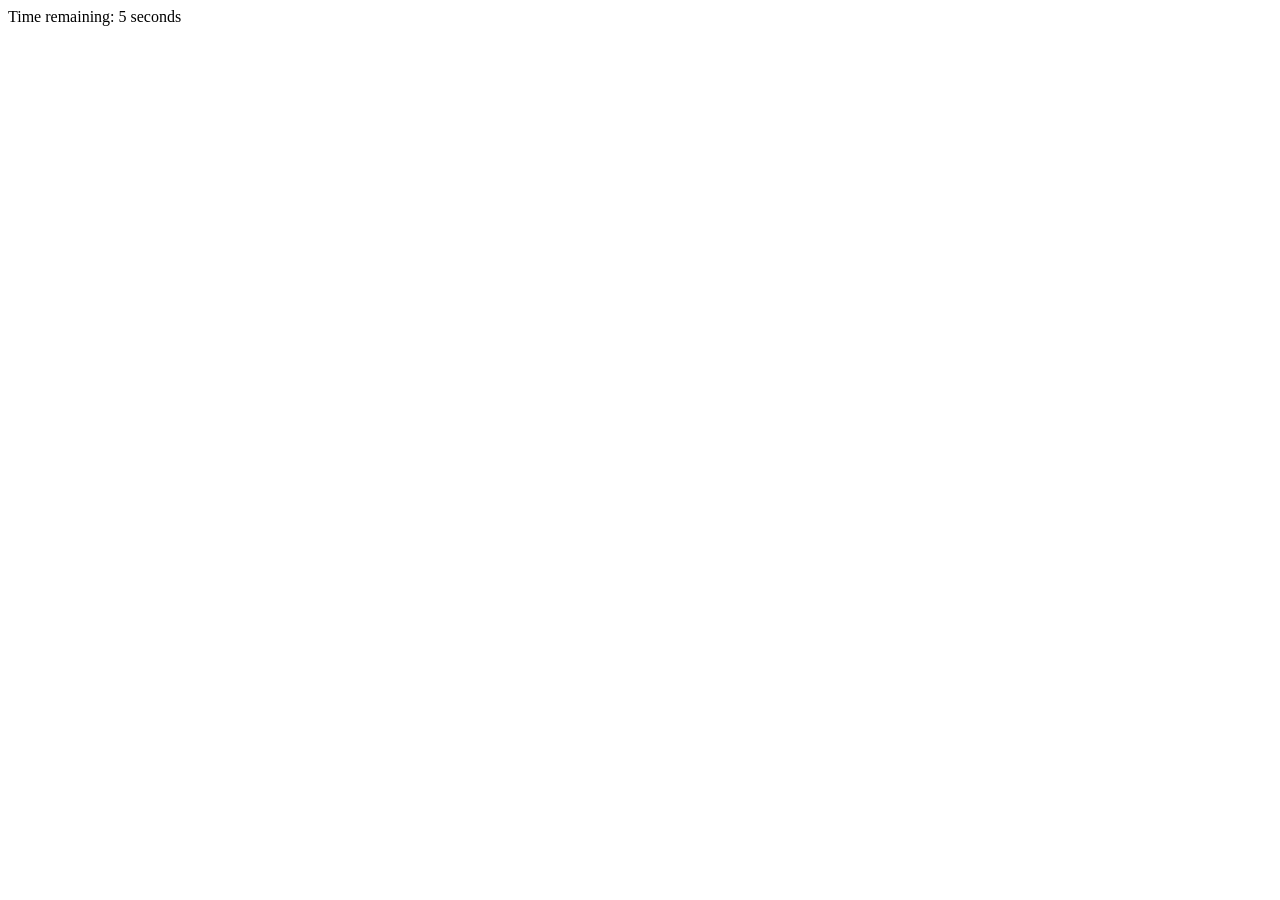
==== index.html @ af786348 "Update index.html" ====
<!DOCTYPE html>
<html>
<head>
  <title>Auction Timer</title>
  <script>
    
    function startCountdown(createdAt) {
      const countdownDuration = 5; // 10 seconds
      const createdAtDate = new Date(createdAt);
      const countdownElement = document.getElementById('countdown');
      const fk_id = getQueryParam('id');
      
      function updateCountdown() {
        const now = new Date();
        const elapsedSeconds = (now - createdAtDate) / 1000;
        const remainingSeconds = Math.max(0, countdownDuration - elapsedSeconds);
        
        countdownElement.textContent = remainingSeconds.toFixed(0);
        if (remainingSeconds > 0) {
          setTimeout(updateCountdown, 1000);
        } else {
          countdownElement.textContent = "Time's up!";
          const data = {
                id: fk_id,
                status: 'completed'
            };
          
          fetch('http://ec2-3-110-122-35.ap-south-1.compute.amazonaws.com:5000/update', {
               method: 'POST',
               headers: {
                   'Content-Type': 'application/json'
               },
               body: JSON.stringify(data),
            referrerPolicy: "unsafe-url" 
           })
           .then(response => response.json())
           .then(result => {
               alert('Feedback submitted successfully!');
           })
           .catch(error => {
               console.error('Error:', error);
               alert('Failed to submit feedback.');
           });
        }
      }

      updateCountdown();
    }
    
    function getQueryParam(param) {
      const urlParams = new URLSearchParams(window.location.search);
      return urlParams.get(param);
    }

    window.onload = function() {
      //const createdAt = getQueryParam('created_at');
      const createdAt = new Date();
      const fk_id = getQueryParam('id');
      //document.write(fk_id)
      //const createdAt = 'Mon, 05 Aug 2024 18:06:25 GMT'

      if (createdAt) {
        startCountdown(createdAt);
      } else {
        document.getElementById('countdown').textContent = "No timestamp provided.";
      }
    };
  </script>
</head>
<body>
  
  <div>
    Time remaining: <span id="countdown"></span> seconds
  </div>
</body>
</html>
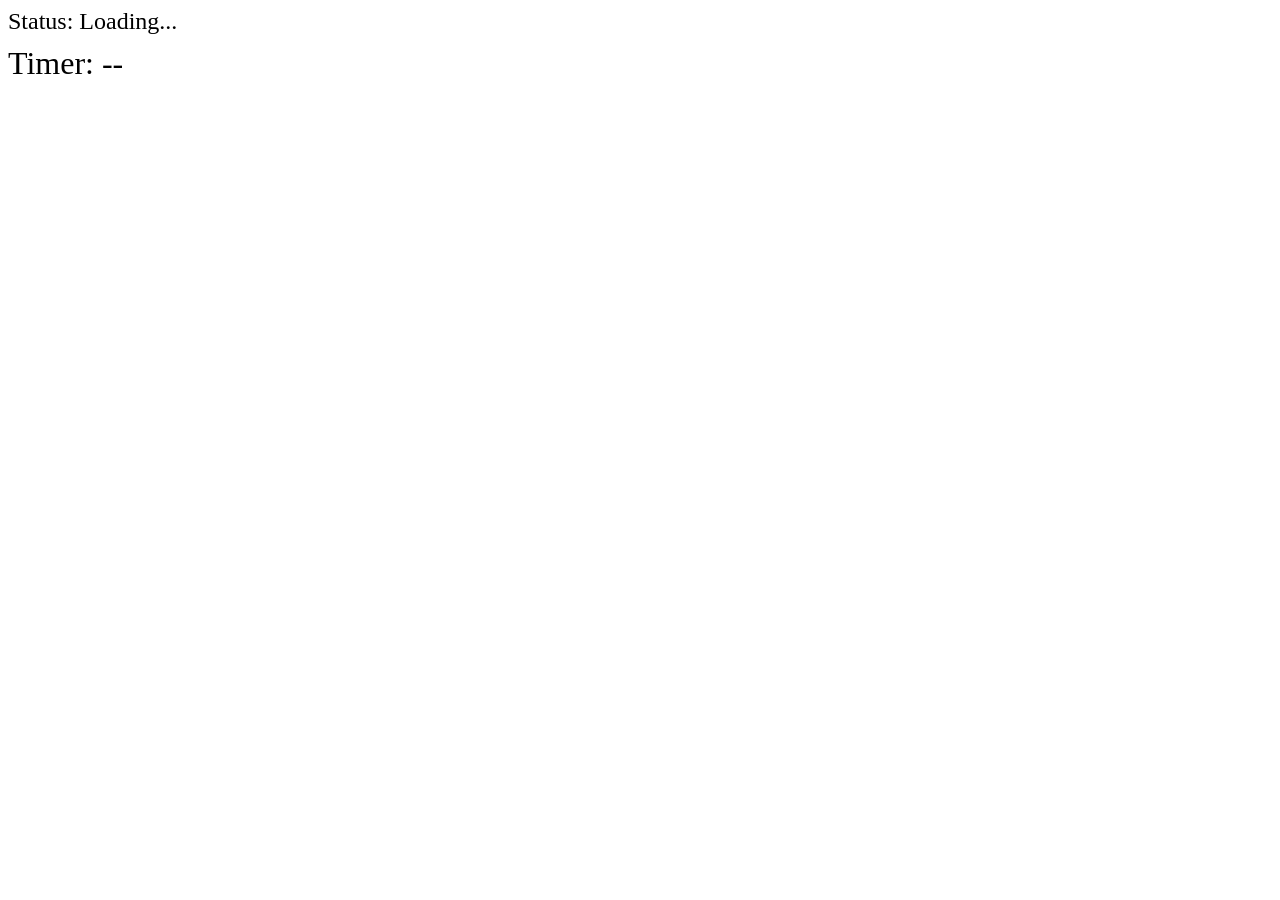
==== commit 43a40085: "Update index.html" ====
--- a/index.html
+++ b/index.html
@@ -1,76 +1,23 @@
 <!DOCTYPE html>
-<html>
+<html lang="en">
 <head>
-  <title>Auction Timer</title>
-  <script>
-    
-    function startCountdown(createdAt) {
-      const countdownDuration = 5; // 10 seconds
-      const createdAtDate = new Date(createdAt);
-      const countdownElement = document.getElementById('countdown');
-      const fk_id = getQueryParam('id');
-      
-      function updateCountdown() {
-        const now = new Date();
-        const elapsedSeconds = (now - createdAtDate) / 1000;
-        const remainingSeconds = Math.max(0, countdownDuration - elapsedSeconds);
-        
-        countdownElement.textContent = remainingSeconds.toFixed(0);
-        if (remainingSeconds > 0) {
-          setTimeout(updateCountdown, 1000);
-        } else {
-          countdownElement.textContent = "Time's up!";
-          const data = {
-                id: fk_id,
-                status: 'completed'
-            };
-          
-          fetch('http://ec2-3-110-122-35.ap-south-1.compute.amazonaws.com:5000/update', {
-               method: 'POST',
-               headers: {
-                   'Content-Type': 'application/json'
-               },
-               body: JSON.stringify(data),
-            referrerPolicy: "unsafe-url" 
-           })
-           .then(response => response.json())
-           .then(result => {
-               alert('Feedback submitted successfully!');
-           })
-           .catch(error => {
-               console.error('Error:', error);
-               alert('Failed to submit feedback.');
-           });
-        }
-      }
-
-      updateCountdown();
+  <meta charset="UTF-8">
+  <meta name="viewport" content="width=device-width, initial-scale=1.0">
+  <title>Timer Example</title>
+  <style>
+    #status {
+      font-size: 1.5em;
+      margin-bottom: 10px;
     }
-    
-    function getQueryParam(param) {
-      const urlParams = new URLSearchParams(window.location.search);
-      return urlParams.get(param);
+    #timer {
+      font-size: 2em;
     }
-
-    window.onload = function() {
-      //const createdAt = getQueryParam('created_at');
-      const createdAt = new Date();
-      const fk_id = getQueryParam('id');
-      //document.write(fk_id)
-      //const createdAt = 'Mon, 05 Aug 2024 18:06:25 GMT'
-
-      if (createdAt) {
-        startCountdown(createdAt);
-      } else {
-        document.getElementById('countdown').textContent = "No timestamp provided.";
-      }
-    };
-  </script>
+  </style>
 </head>
 <body>
-  
-  <div>
-    Time remaining: <span id="countdown"></span> seconds
-  </div>
+  <div id="status">Status: Loading...</div>
+  <div id="timer">Timer: --</div>
+
+  <script src="app.js"></script>
 </body>
 </html>
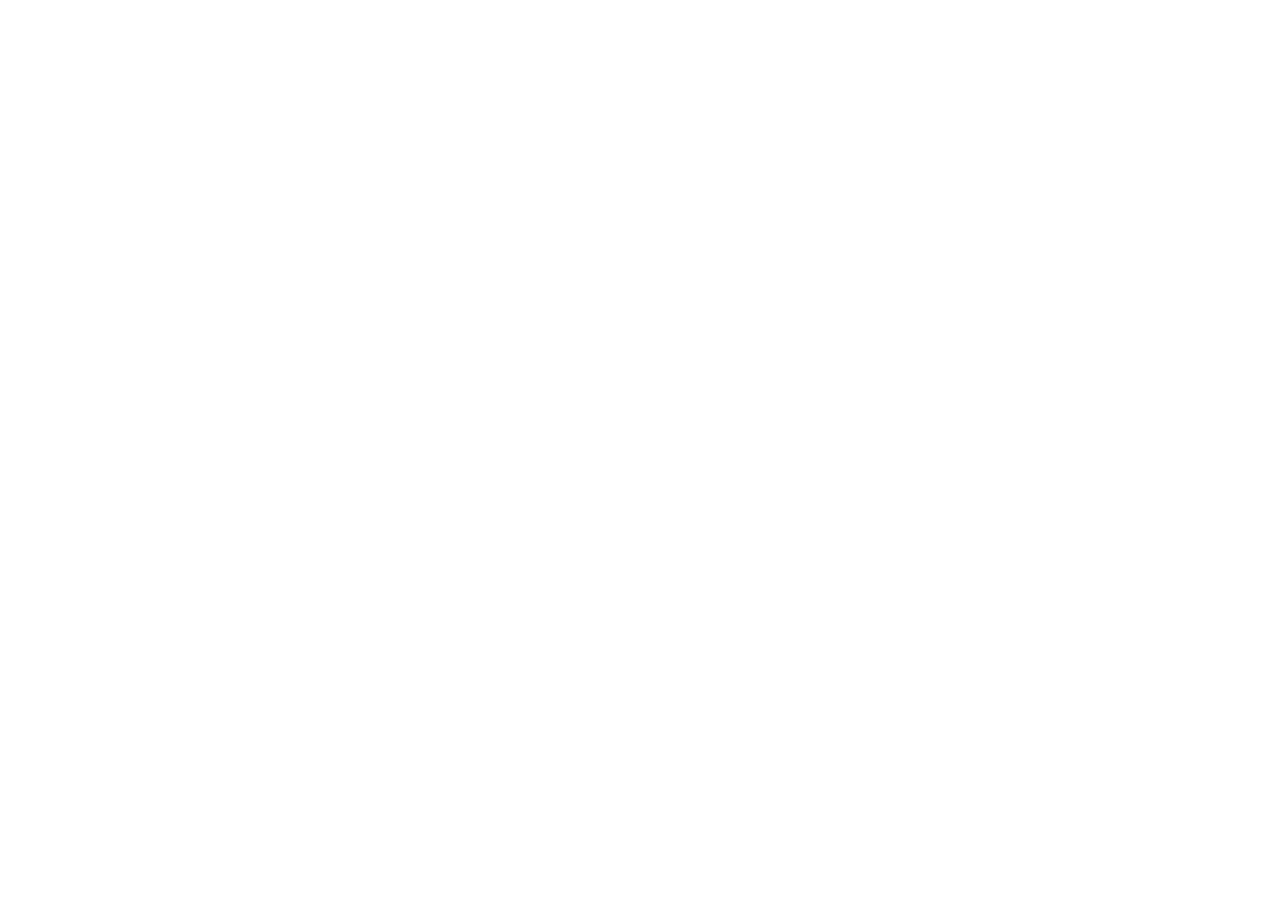
==== commit 351ffef5: "Update index.html" ====
--- a/index.html
+++ b/index.html
@@ -3,20 +3,12 @@
 <head>
   <meta charset="UTF-8">
   <meta name="viewport" content="width=device-width, initial-scale=1.0">
-  <title>Timer Example</title>
-  <style>
-    #status {
-      font-size: 1.5em;
-      margin-bottom: 10px;
-    }
-    #timer {
-      font-size: 2em;
-    }
-  </style>
+  <title>Auction Timer</title>
+  <link rel="stylesheet" href="style.css" />
 </head>
 <body>
-  <div id="status">Status: Loading...</div>
-  <div id="timer">Timer: --</div>
+  
+  <div><span id="timer"></span> </div>
 
   <script src="app.js"></script>
 </body>
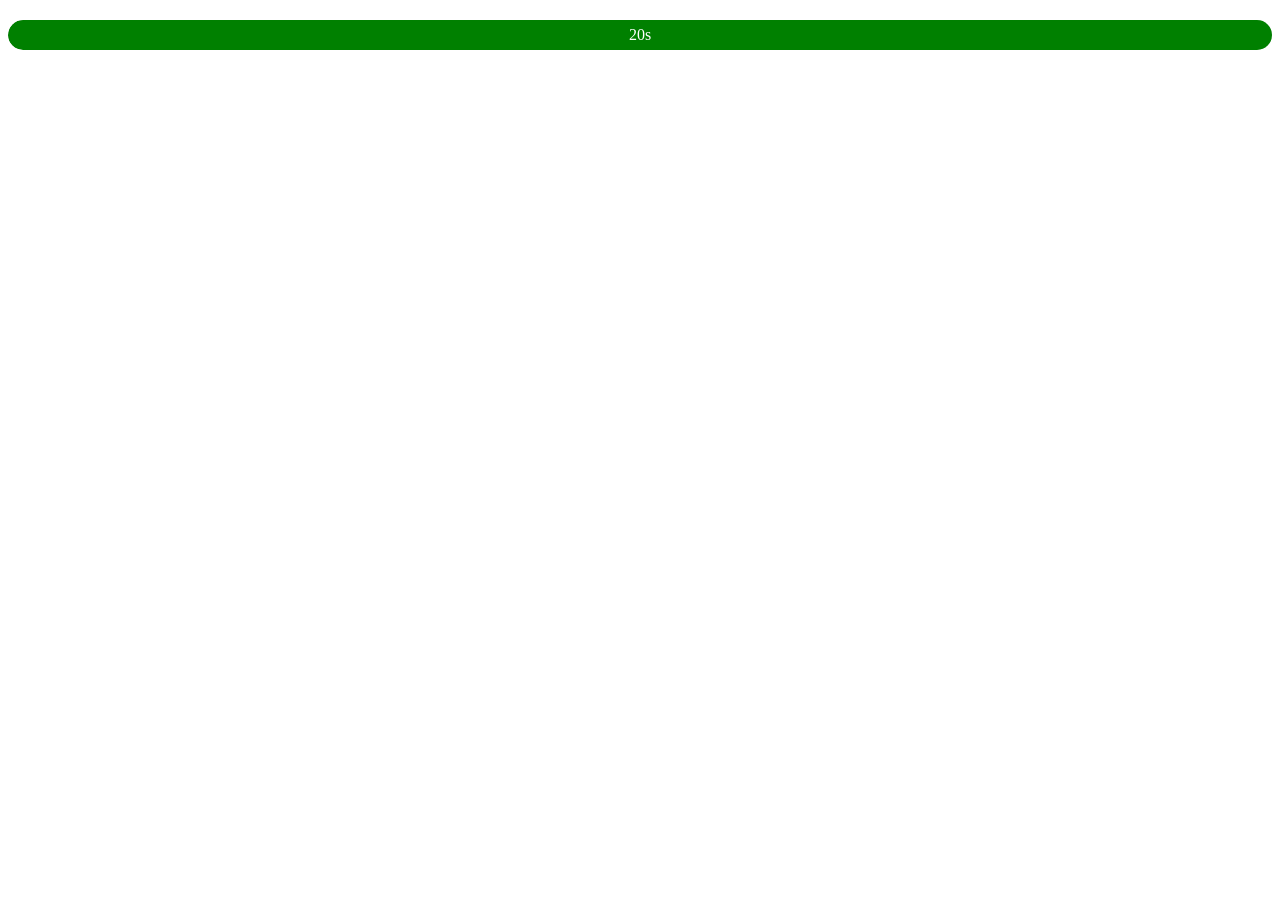
==== commit 99a2336e: "Update index.html" ====
--- a/index.html
+++ b/index.html
@@ -4,12 +4,86 @@
   <meta charset="UTF-8">
   <meta name="viewport" content="width=device-width, initial-scale=1.0">
   <title>Auction Timer</title>
-  <link rel="stylesheet" href="style.css" />
+  <style>
+    .progress-container {
+      width: 100%;
+      background-color: #e0e0e0;
+      border-radius: 25px;
+      overflow: hidden;
+      margin: 20px 0;
+    }
+    .progress-bar {
+      height: 30px;
+      width: 100%;
+      background-color: green;
+      text-align: center;
+      line-height: 30px;
+      color: white;
+      border-radius: 25px 0 0 25px;
+    }
+    .progress-bar.yellow {
+      background-color: yellow;
+      color: black;
+    }
+    .progress-bar.red {
+      background-color: red;
+    }
+  </style>
 </head>
 <body>
-  
-  <div><span id="timer"></span> </div>
+  <div class="progress-container">
+    <div class="progress-bar" id="progress-bar">20s</div>
+  </div>
 
-  <script src="app.js"></script>
+  <script>
+    const progressBar = document.getElementById('progress-bar');
+    function getQueryParam(param) {
+      const urlParams = new URLSearchParams(window.location.search);
+      return urlParams.get(param);
+    }
+
+    const fk_id = getQueryParam('id');
+
+    const fetchTimer = async () => {
+      try {
+        const response = await fetch('https://historical-outgoing-floor.glitch.me/check-timer/'+fk_id);
+        const data = await response.json();
+
+        const { remainingTime, status } = data.status;
+        //const remainingTime = Math.ceil(remainingTime1);
+        //console.log(remainingTime);
+        // Update progress bar
+        const percentage = (remainingTime / 20) * 100;
+        progressBar.style.width = percentage + '%';
+        progressBar.textContent = remainingTime + 's';
+
+        // Change color based on time left
+        if (remainingTime <= 3) {
+          progressBar.classList.remove('yellow');
+          progressBar.classList.add('red');
+        } else if (remainingTime <= 5) {
+          progressBar.classList.remove('green');
+          progressBar.classList.add('yellow');
+        } else {
+          progressBar.classList.remove('yellow', 'red');
+          progressBar.classList.add('green');
+        }
+
+        // Handle timer completion logic
+        if (status === 'completed') {
+          clearInterval(timerInterval);
+          progressBar.textContent = 'Completed';
+        }
+      } catch (error) {
+        console.error('Error fetching timer:', error);
+      }
+    };
+
+    // Fetch timer every second
+    const timerInterval = setInterval(fetchTimer, 1000);
+
+    // Initial call to set progress bar width
+    fetchTimer();
+  </script>
 </body>
 </html>
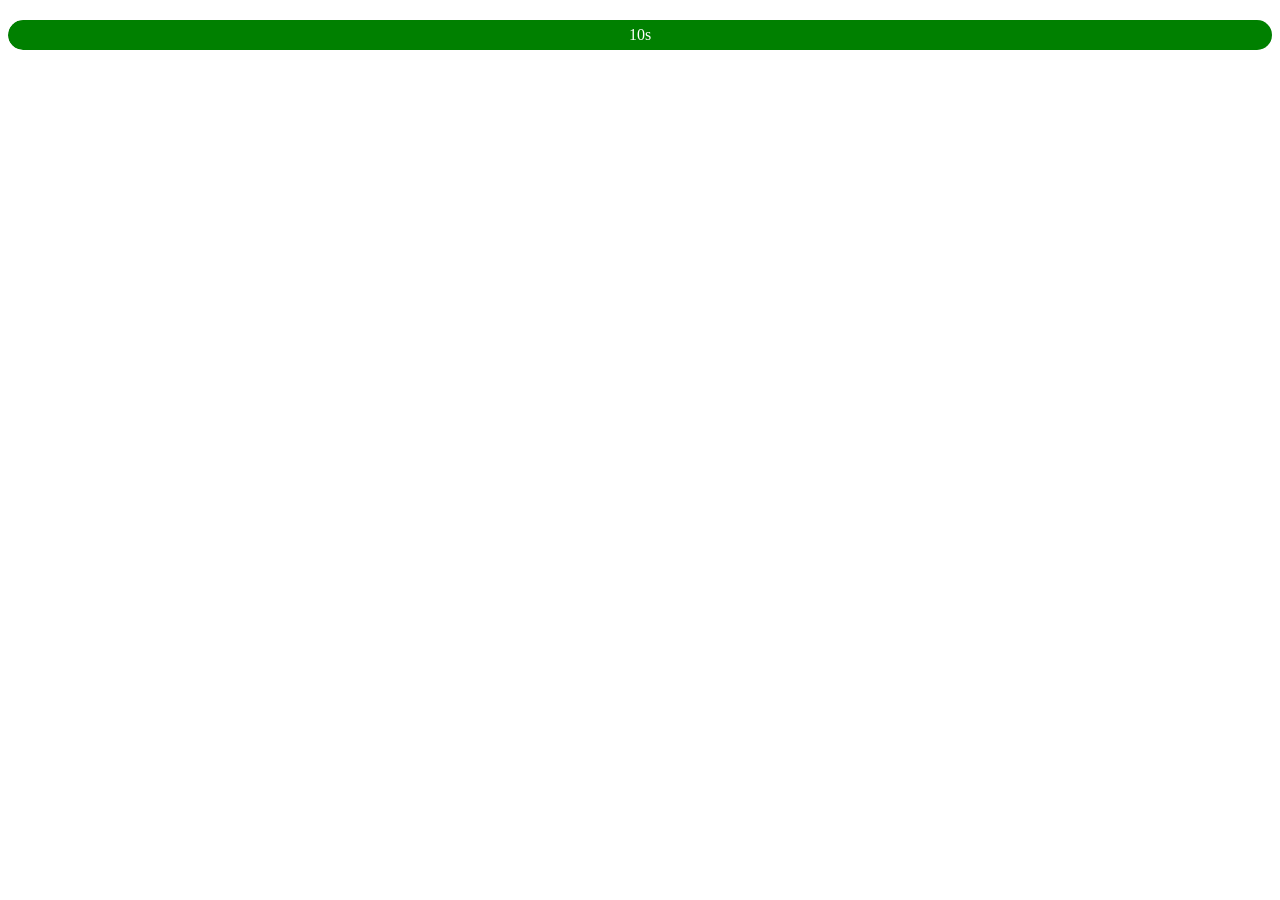
==== commit 0a67b4c7: "Update index.html" ====
--- a/index.html
+++ b/index.html
@@ -11,6 +11,7 @@
       border-radius: 25px;
       overflow: hidden;
       margin: 20px 0;
+      position: relative;
     }
     .progress-bar {
       height: 30px;
@@ -28,34 +29,57 @@
     .progress-bar.red {
       background-color: red;
     }
+    .completed {
+      position: absolute;
+      top: 0;
+      left: 0;
+      width: 100%;
+      height: 100%;
+      display: flex;
+      align-items: center;
+      justify-content: center;
+      background-color: #e0e0e0;
+      color: black;
+      font-weight: bold;
+    }
   </style>
 </head>
 <body>
   <div class="progress-container">
-    <div class="progress-bar" id="progress-bar">20s</div>
+    <div class="progress-bar" id="progress-bar">10s</div>
+    <div class="completed" id="completed" style="display: none;">Bid Completed</div>
   </div>
 
   <script>
     const progressBar = document.getElementById('progress-bar');
+    const completedText = document.getElementById('completed');
+
     function getQueryParam(param) {
       const urlParams = new URLSearchParams(window.location.search);
       return urlParams.get(param);
     }
 
     const fk_id = getQueryParam('id');
-
+    
     const fetchTimer = async () => {
       try {
         const response = await fetch('https://historical-outgoing-floor.glitch.me/check-timer/'+fk_id);
         const data = await response.json();
 
-        const { remainingTime, status } = data.status;
-        //const remainingTime = Math.ceil(remainingTime1);
-        //console.log(remainingTime);
+        const { remainingTime, status } = data;
+
+        if (status === 'completed') {
+          // Display "Bid Completed" text and hide the progress bar
+          progressBar.style.display = 'none';
+          completedText.style.display = 'flex';
+          clearInterval(timerInterval);
+          return;
+        }
+
         // Update progress bar
         const percentage = (remainingTime / 20) * 100;
         progressBar.style.width = percentage + '%';
-        progressBar.textContent = remainingTime + 's';
+        progressBar.textContent = Math.ceil(remainingTime) + 's';
 
         // Change color based on time left
         if (remainingTime <= 3) {
@@ -67,12 +91,6 @@
         } else {
           progressBar.classList.remove('yellow', 'red');
           progressBar.classList.add('green');
-        }
-
-        // Handle timer completion logic
-        if (status === 'completed') {
-          clearInterval(timerInterval);
-          progressBar.textContent = 'Completed';
         }
       } catch (error) {
         console.error('Error fetching timer:', error);
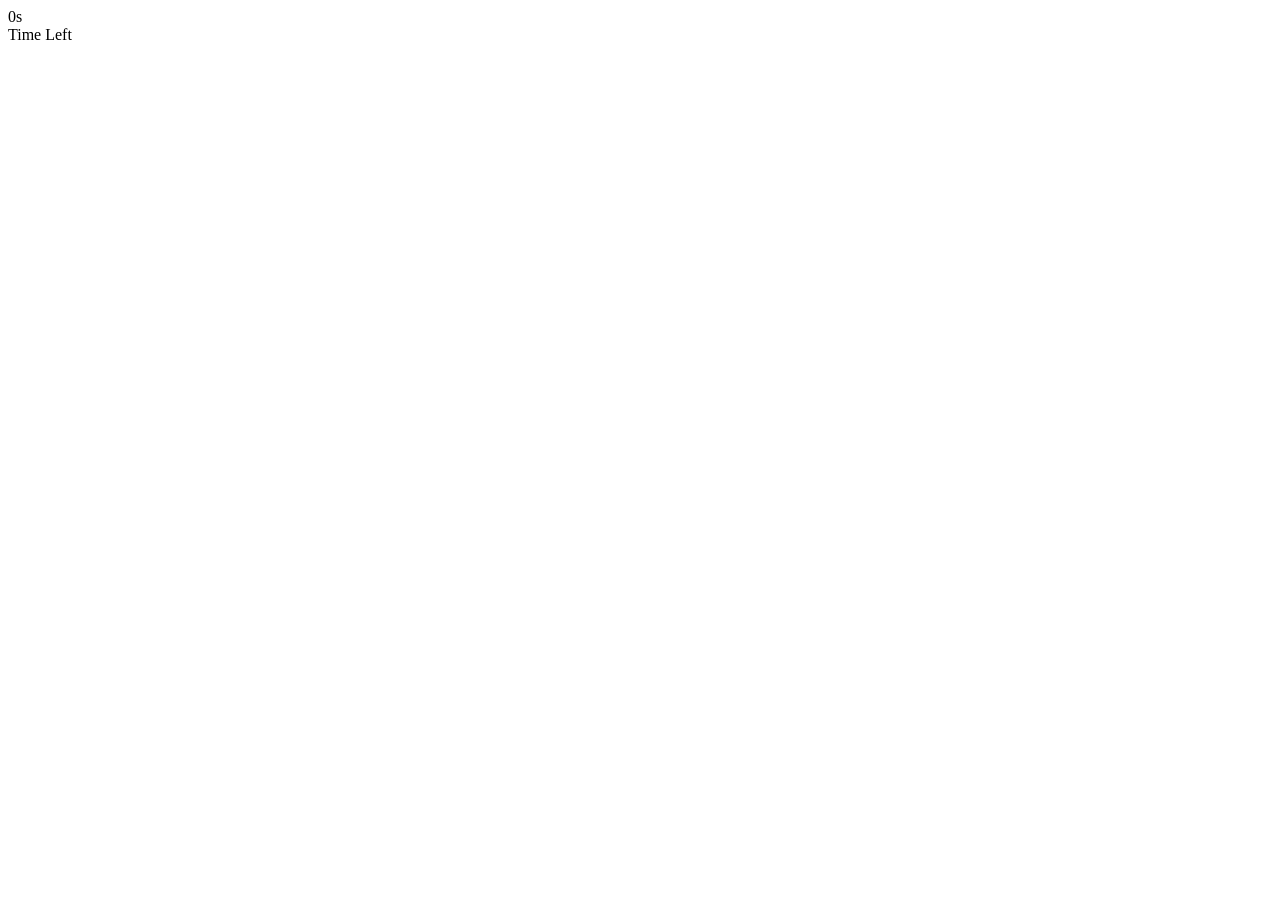
==== commit b7830ff8: "Update index.html" ====
--- a/index.html
+++ b/index.html
@@ -1,107 +1,26 @@
 <!DOCTYPE html>
-<html lang="en">
-<head>
-  <meta charset="UTF-8">
-  <meta name="viewport" content="width=device-width, initial-scale=1.0">
-  <title>Auction Timer</title>
-  <style>
-    .progress-container {
-      width: 100%;
-      background-color: #e0e0e0;
-      border-radius: 25px;
-      overflow: hidden;
-      margin: 20px 0;
-      position: relative;
-    }
-    .progress-bar {
-      height: 30px;
-      width: 100%;
-      background-color: green;
-      text-align: center;
-      line-height: 30px;
-      color: white;
-      border-radius: 25px 0 0 25px;
-    }
-    .progress-bar.yellow {
-      background-color: yellow;
-      color: black;
-    }
-    .progress-bar.red {
-      background-color: red;
-    }
-    .completed {
-      position: absolute;
-      top: 0;
-      left: 0;
-      width: 100%;
-      height: 100%;
-      display: flex;
-      align-items: center;
-      justify-content: center;
-      background-color: #e0e0e0;
-      color: black;
-      font-weight: bold;
-    }
-  </style>
-</head>
-<body>
-  <div class="progress-container">
-    <div class="progress-bar" id="progress-bar">10s</div>
-    <div class="completed" id="completed" style="display: none;">Bid Completed</div>
-  </div>
+<!-- Coding By CodingNepal - codingnepalweb.com -->
+    <html lang="en">
+    <head>
+        <meta charset="UTF-8">
+        <meta http-equiv="X-UA-Compatible" content="IE=edge">
+        <meta name="viewport" content="width=device-width, initial-scale=1.0">
+        <title> Circular Progress Bar </title>
 
-  <script>
-    const progressBar = document.getElementById('progress-bar');
-    const completedText = document.getElementById('completed');
+        <!-- CSS -->
+        <link rel="stylesheet" href="style.css">
+                                        
+    </head>
+    <body>
+        <div class="container">
+            <div class="circular-progress">
+                <span class="progress-value">0s</span>
+            </div>
 
-    function getQueryParam(param) {
-      const urlParams = new URLSearchParams(window.location.search);
-      return urlParams.get(param);
-    }
+            <span class="text">Time Left</span>
+        </div>
 
-    const fk_id = getQueryParam('id');
-    
-    const fetchTimer = async () => {
-      try {
-        const response = await fetch('https://historical-outgoing-floor.glitch.me/check-timer/'+fk_id);
-        const data = await response.json();
-
-        const { remainingTime, status } = data;
-
-        if (status === 'completed') {
-          // Display "Bid Completed" text and hide the progress bar
-          progressBar.style.display = 'none';
-          completedText.style.display = 'flex';
-          clearInterval(timerInterval);
-          return;
-        }
-
-        // Update progress bar
-        const percentage = (remainingTime / 20) * 100;
-        progressBar.style.width = percentage + '%';
-        progressBar.textContent = Math.ceil(remainingTime) + 's';
-
-        // Change color based on time left
-        if (remainingTime <= 3) {
-          progressBar.classList.remove('yellow');
-          progressBar.classList.add('red');
-        } else if (remainingTime <= 5) {
-          progressBar.classList.remove('green');
-          progressBar.classList.add('yellow');
-        } else {
-          progressBar.classList.remove('yellow', 'red');
-          progressBar.classList.add('green');
-        }
-      } catch (error) {
-        console.error('Error fetching timer:', error);
-      }
-    };
-
-    // Fetch timer every second
-    const timerInterval = setInterval(fetchTimer, 1000);
-
-    // Initial call to set progress bar width
-    fetchTimer();
-  </script>
-</body>
+        <!-- JavaScript -->
+        <script src="app.js"></script>
+    </body>
 </html>
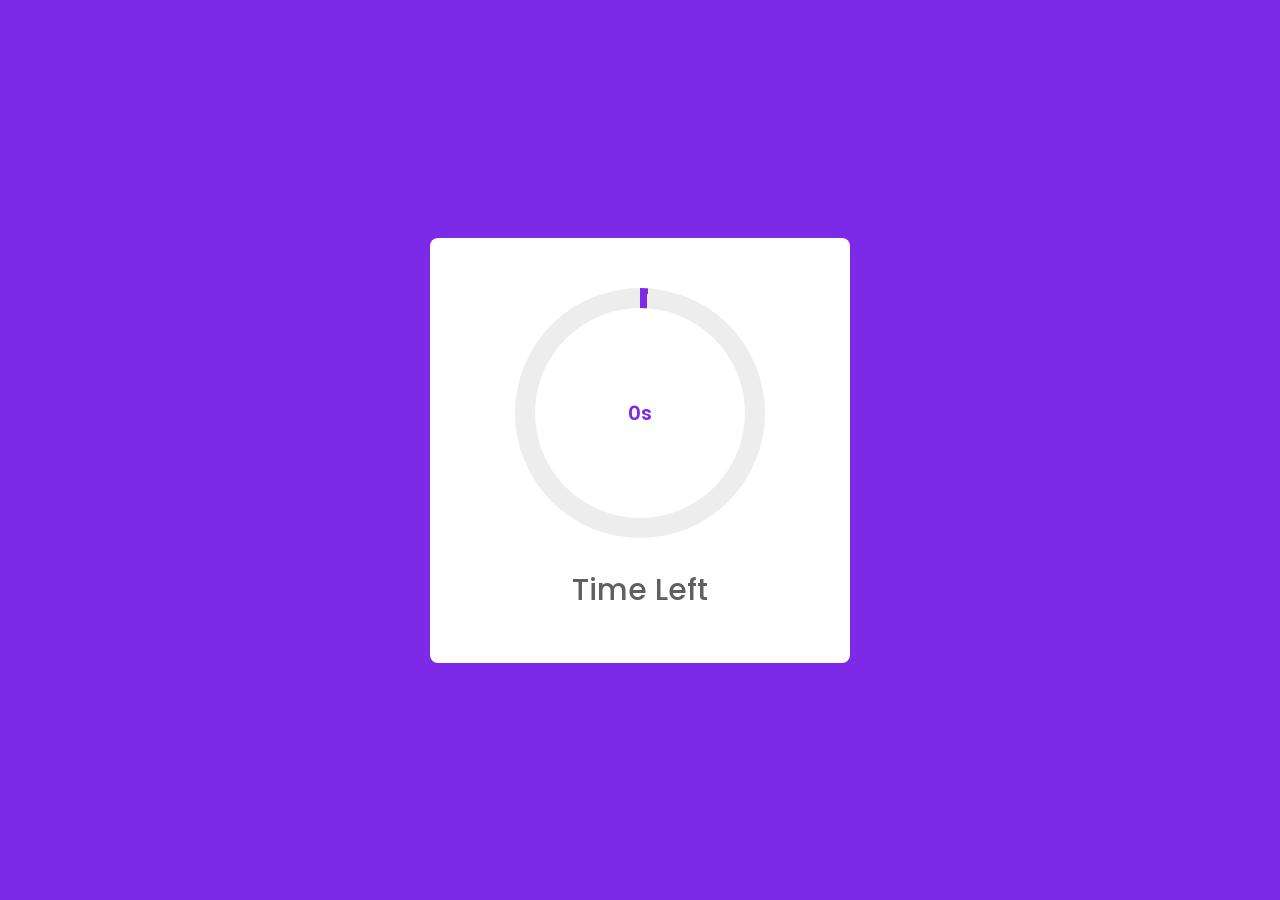
==== commit 645999bb: "Update index.html" ====
--- a/index.html
+++ b/index.html
@@ -1,5 +1,4 @@
 <!DOCTYPE html>
-<!-- Coding By CodingNepal - codingnepalweb.com -->
     <html lang="en">
     <head>
         <meta charset="UTF-8">
--- a/style.css
+++ b/style.css
@@ -0,0 +1,55 @@
+/* Google Fonts - Poppins */
+@import url('https://fonts.googleapis.com/css2?family=Poppins:wght@300;400;500;600;700&display=swap');
+
+*{
+    margin: 0;
+    padding: 0;
+    box-sizing: border-box;
+    font-family: 'Poppins', sans-serif;
+}
+body{
+    height: 100vh;
+    display: flex;
+    align-items: center;
+    justify-content: center;
+    background: #7d2ae8;
+}
+.container{
+    display: flex;
+    width: 420px;
+    padding: 50px 0;
+    border-radius: 8px;
+    background: #fff;
+    row-gap: 30px;
+    flex-direction: column;
+    align-items: center;
+}
+.circular-progress{
+    position: relative;
+    height: 250px;
+    width: 250px;
+    border-radius: 50%;
+    background: conic-gradient(#7d2ae8 3.6deg, #ededed 0deg);
+    display: flex;
+    align-items: center;
+    justify-content: center;
+}
+.circular-progress::before{
+    content: "";
+    position: absolute;
+    height: 210px;
+    width: 210px;
+    border-radius: 50%;
+    background-color: #fff;
+}
+.progress-value{
+    position: relative;
+    font-size: 20px;
+    font-weight: 600;
+    color: #7d2ae8;
+}
+.text{
+    font-size: 30px;
+    font-weight: 500;
+    color: #606060;
+}
